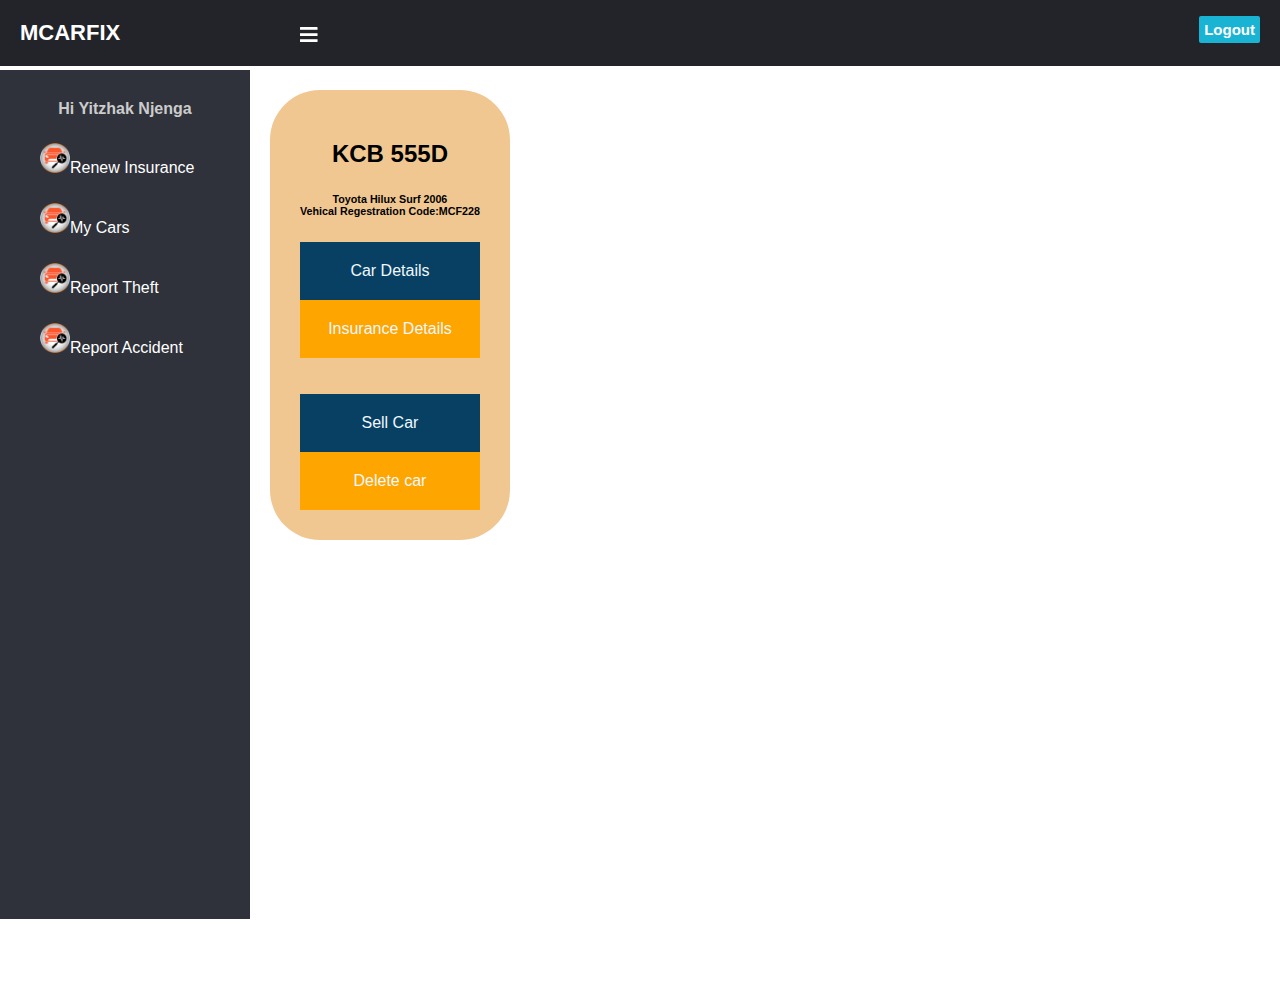
==== index.html @ 9e0ad71a "initial commit" ====
<!DOCTYPE html>
<html lang="en" dir="ltr">
  <head>
    <meta charset="utf-8">
    <meta name="viewport" content="width=device-width, initial-scale=1.0">
    <title></title>
   
    <link rel="stylesheet" href="https://cdnjs.cloudflare.com/ajax/libs/font-awesome/5.12.1/css/all.min.css">
    <link rel="stylesheet" href="./css/style.css">
    <link rel="stylesheet" href="./css/main.css">
    <script src="https://cdnjs.cloudflare.com/ajax/libs/jquery/3.5.1/jquery.min.js" charset="utf-8"></script>
    <link href="https://cdn.jsdelivr.net/npm/bootstrap@5.1.3/dist/css/bootstrap.min.css" rel="stylesheet" integrity="sha384-1BmE4kWBq78iYhFldvKuhfTAU6auU8tT94WrHftjDbrCEXSU1oBoqyl2QvZ6jIW3" crossorigin="anonymous">
  </head>
  <body>

    <input type="checkbox" id="check">
    <!--header area start-->
    <header id="head">
      <label for="check">
        <i class="fas fa-bars" id="sidebar_btn"></i>
      </label>
      <div class="left_area">
        <h3>mCarFix</h3>
      </div>
      <div class="right_area">
        <a href="#" class="logout_btn">Logout</a>
      </div>
    </header>
    <!--header area end-->
    <!--mobile navigation bar start-->
    <div class="mobile_nav">
      <div class="nav_bar">
        <img src="https://avatars.githubusercontent.com/u/70539359?v=4" class="mobile_profile_image" alt="">
        <i class="fa fa-bars nav_btn"></i>
      </div>
      <div class="mobile_nav_items">
        <a href="/index.html"><img src="./images/garage.png" alt=""><span>Renew Insurance</span></a>
        <a href="./html/mycars.html"><img src="./images/garage.png" alt=""><span>My Cars</span></a>
        <a href="./html/report-theft.html"><img src="./images/garage.png" alt=""><span>Report Theft</span></a>
        <a href="./html/reportaccident.html"><img src="./images/garage.png" alt=""><span>Report Accident</span></a>
      </div>
    </div>
    <!--mobile navigation bar end-->
    <!--sidebar start-->
    <div class="sidebar">
      <div class="profile_info">
        <img src="https://avatars.githubusercontent.com/u/70539359?v=4" class="mobile_profile_image" alt="" width="100px">
        <h4>Hi Yitzhak Njenga</h4>
      </div>
      <a href="/index.html"><img src="./images/symptom.png" width="30px" alt=""><span>Renew Insurance</span></a>
        <a href="./html/mycars.html"><img src="./images/symptom.png" width="30px" alt=""><span>My Cars</span></a>
        <a href="./html/report-theft.html"><img src="./images/symptom.png" width="30px"alt=""><span>Report Theft</span></a>
        <a href="./html/reportaccident.html"><img src="./images/symptom.png" width="30px" alt=""><span>Report Accident</span></a>
    </div>
    <!--sidebar end-->

    <div class="content">
        <div class="card">

            <div class="container" id="block">
                <div class="row">
            
                    <h2>KCB 555D</h2>
            
                    <h6>Toyota Hilux Surf 2006 <br>
                    Vehical Regestration Code:MCF228</h6>
                    
                  <div class="col" id="col1"><a href="/html/cardetails.html">Car Details</a></div>
                  <div class="col order-5" id="col2"><a href="/html/insurances_deatails.html">Insurance Details</Details></a></div>
            
                  <br>
                        
                  
              
                  <!-- Force next columns to break to new line at md breakpoint and up -->
                  
              
                  
                </div>
                <br>
            
                <div class="row">
                    <div class="col" id="col1"><a href="/html/sellcar.html">Sell Car</a></div>
                    <div class="col order-5" id="col2"><a href="/html/insurances_deatails.html">Delete car</Details></a></div>
              
            
                    
            
                </div>
            </div>
            

        
       </div>
    </div>
    
       
       

    <script type="text/javascript">
    $(document).ready(function(){
      $('.nav_btn').click(function(){
        $('.mobile_nav_items').toggleClass('active');
      });
    });
    </script>

  </body>
</html>
---- css/style.css ----
body{
  margin: 0;
  padding: 0;
  font-family: "Roboto", sans-serif;
}

#head{
  z-index: 1;
  position: fixed;
  background: #22242A;
  padding: 20px;
  width: calc(100% - 0%);
  top: 0;
  
}

.left_area h3{
  color: #fff;
  margin: 0;
  text-transform: uppercase;
  font-size: 22px;
  font-weight: 900;
}

.left_area span{
  color: #19B3D3;
}

.logout_btn{
  padding: 5px;
  background: #19B3D3;
  text-decoration: none;
  float: right;
  margin-top: -30px;
  margin-right: 40px;
  border-radius: 2px;
  font-size: 15px;
  font-weight: 600;
  color: #fff;
  transition: 0.5s;
  transition-property: background;
}

.logout_btn:hover{
  background: #0B87A6;
}

.sidebar{
  z-index: 1;
  top: 0;
  background: #2f323a;
  margin-top: 70px;
  padding-top: 30px;
  position: fixed;
  left: 0;
  width: 250px;
  height: calc(100% - 9%);
  transition: 0.5s;
  transition-property: left;
  
}

.profile_info{
  display: flex;
  flex-direction: column;
  justify-content: center;
  align-items: center;
}

.sidebar .profile_info .profile_image{
  width: 100px;
  height: 100px;
  border-radius: 100px;
  margin-bottom: 10px;
}

.sidebar .profile_info h4{
  color: #ccc;
  margin-top: 0;
  margin-bottom: 20px;
}

.sidebar a{
  color: #fff;
  display: block;
  width: 100%;
  line-height: 60px;
  text-decoration: none;
  padding-left: 40px;
  box-sizing: border-box;
  transition: 0.5s;
  transition-property: background;
}

.sidebar a:hover{
  background: #19B3D3;
}

.sidebar i{
  padding-right: 10px;
}

label #sidebar_btn{
  z-index: 1;
  color: #fff;
  position: fixed;
  cursor: pointer;
  left: 300px;
  font-size: 20px;
  margin: 5px 0;
  transition: 0.5s;
  transition-property: color;
}

label #sidebar_btn:hover{
  color: #19B3D3;
}

#check:checked ~ .sidebar{
  left: -185px;
}

#check:checked ~ .sidebar a span{
  display: none;
}

#check:checked ~ .sidebar a{
  font-size: 20px;
  margin-left: 165px;
  width: 100%;
}

.content{
  width: (100% - 250px);
  margin-top: 60px;
  padding: 20px;
  margin-left: 250px;
  background: url(background.png) no-repeat;
  background-position: center;
  background-size: cover;
  height: 100vh;
  transition: 0.5s;
}

#check:checked ~ .content{
  margin-left: 60px;
}

#check:checked ~ .sidebar .profile_info{
  display: none;
}

#check{
  display: none;
}

.mobile_nav{
  display: none;
}

.content .card p{
  background: #fff;
  padding: 15px;
  margin-bottom: 10px;
  font-size: 14px;
  opacity: 0.8;
}

/* Responsive CSS */

@media screen and (max-width: 780px){
  .sidebar{
    display: none;
  }

  #sidebar_btn{
    display: none;
  }

  .content{
    margin-left: 0;
    margin-top: 0;
    padding: 10px 20px;
    transition: 0s;
  }

  #check:checked ~ .content{
    margin-left: 0;
  }

  .mobile_nav{
    display: block;
    width: calc(100% - 0%);
  }

  .nav_bar{
    background: #222;
    width: (100% - 0px);
    margin-top: 70px;
    display: flex;
    justify-content: space-between;
    align-items: center;
    padding: 10px 20px;
  }

  .nav_bar .mobile_profile_image{
    width: 50px;
    height: 50px;
    border-radius: 50%;
  }

  .nav_bar .nav_btn{
    color: #fff;
    font-size: 22px;
    cursor: pointer;
    transition: 0.5s;
    transition-property: color;
  }

  .nav_bar .nav_btn:hover{
    color: #19B3D3;
  }

  .mobile_nav_items{
    background: #2F323A;
    display: none;
  }

  .mobile_nav_items a{
    color: #fff;
    display: block;
    text-align: center;
    letter-spacing: 1px;
    line-height: 60px;
    text-decoration: none;
    box-sizing: border-box;
    transition: 0.5s;
    transition-property: background;
  }

  .mobile_nav_items a:hover{
    background: #19B3D3;
  }

  .mobile_nav_items i{
    padding-right: 10px;
  }

  .active{
    display: block;
  }
}
---- css/main.css ----
#pop-up {
  top: 100px;
  right: 500px;
  background-color: antiquewhite;
  width: 400px;
  height: 500px;
  padding: 50px;
  border-radius: 50px;
  text-align: center;
}
h1 {
  text-align: right;
}
#alert {
  position: absolute;
  top: 30px;
  margin-left: 500px;
  display: none;
  width: 400px;
}
#block {
  position: absolute;
  top: 90px;
  background-color: rgb(240, 199, 145);
  border: 30px;

  text-align: center;
  padding: 30px;
  border-radius: 50px;
}
#col1 {
  background-color: #074063;
  padding: 20px;
  color: aliceblue;
}
#col2 {
  background-color: orange;
  padding: 20px;
  color: aliceblue;
}
#col1>a,#col2>a{
    color: aliceblue;
    text-decoration: none;
}
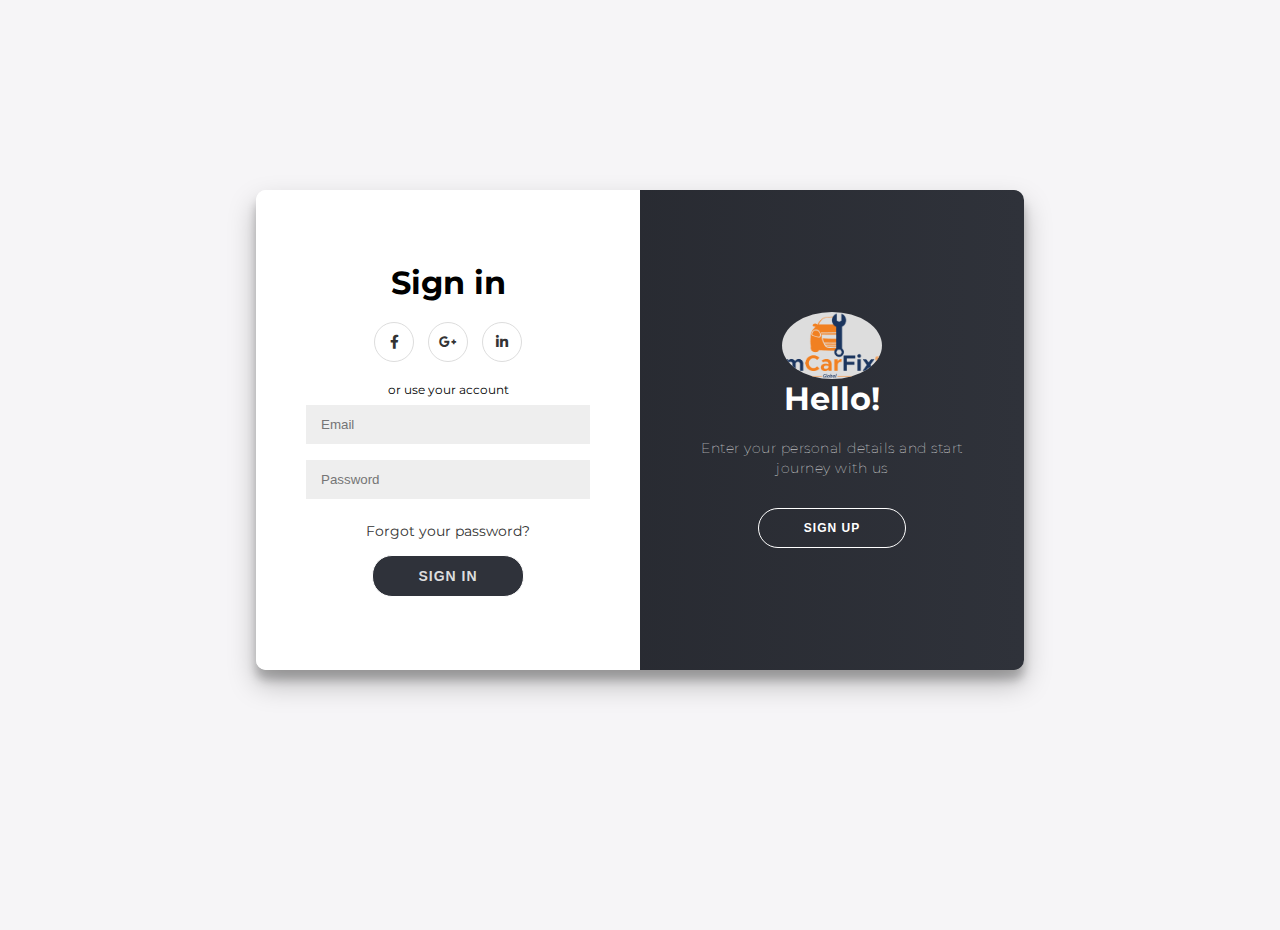
==== commit a00f3012: "added new files" ====
--- a/index.html
+++ b/index.html
@@ -1,110 +1,71 @@
 <!DOCTYPE html>
-<html lang="en" dir="ltr">
-  <head>
-    <meta charset="utf-8">
+<html lang="en">
+<head>
+    <meta charset="UTF-8">
+    <meta http-equiv="X-UA-Compatible" content="IE=edge">
     <meta name="viewport" content="width=device-width, initial-scale=1.0">
-    <title></title>
-   
     <link rel="stylesheet" href="https://cdnjs.cloudflare.com/ajax/libs/font-awesome/5.12.1/css/all.min.css">
-    <link rel="stylesheet" href="./css/style.css">
-    <link rel="stylesheet" href="./css/main.css">
-    <script src="https://cdnjs.cloudflare.com/ajax/libs/jquery/3.5.1/jquery.min.js" charset="utf-8"></script>
-    <link href="https://cdn.jsdelivr.net/npm/bootstrap@5.1.3/dist/css/bootstrap.min.css" rel="stylesheet" integrity="sha384-1BmE4kWBq78iYhFldvKuhfTAU6auU8tT94WrHftjDbrCEXSU1oBoqyl2QvZ6jIW3" crossorigin="anonymous">
-  </head>
-  <body>
 
-    <input type="checkbox" id="check">
-    <!--header area start-->
-    <header id="head">
-      <label for="check">
-        <i class="fas fa-bars" id="sidebar_btn"></i>
-      </label>
-      <div class="left_area">
-        <h3>mCarFix</h3>
-      </div>
-      <div class="right_area">
-        <a href="#" class="logout_btn">Logout</a>
-      </div>
-    </header>
-    <!--header area end-->
-    <!--mobile navigation bar start-->
-    <div class="mobile_nav">
-      <div class="nav_bar">
-        <img src="https://avatars.githubusercontent.com/u/70539359?v=4" class="mobile_profile_image" alt="">
-        <i class="fa fa-bars nav_btn"></i>
-      </div>
-      <div class="mobile_nav_items">
-        <a href="/index.html"><img src="./images/garage.png" alt=""><span>Renew Insurance</span></a>
-        <a href="./html/mycars.html"><img src="./images/garage.png" alt=""><span>My Cars</span></a>
-        <a href="./html/report-theft.html"><img src="./images/garage.png" alt=""><span>Report Theft</span></a>
-        <a href="./html/reportaccident.html"><img src="./images/garage.png" alt=""><span>Report Accident</span></a>
-      </div>
-    </div>
-    <!--mobile navigation bar end-->
-    <!--sidebar start-->
-    <div class="sidebar">
-      <div class="profile_info">
-        <img src="https://avatars.githubusercontent.com/u/70539359?v=4" class="mobile_profile_image" alt="" width="100px">
-        <h4>Hi Yitzhak Njenga</h4>
-      </div>
-      <a href="/index.html"><img src="./images/symptom.png" width="30px" alt=""><span>Renew Insurance</span></a>
-        <a href="./html/mycars.html"><img src="./images/symptom.png" width="30px" alt=""><span>My Cars</span></a>
-        <a href="./html/report-theft.html"><img src="./images/symptom.png" width="30px"alt=""><span>Report Theft</span></a>
-        <a href="./html/reportaccident.html"><img src="./images/symptom.png" width="30px" alt=""><span>Report Accident</span></a>
-    </div>
-    <!--sidebar end-->
+    <link rel="stylesheet" href="./css/signup.css">
+    <title>Home-mCarfixglobal</title>
+</head>
+<body>
 
-    <div class="content">
-        <div class="card">
+    
+<div class="container" id="container">
+	<div class="form-container sign-up-container">
+		<form action="#">
+			<h1>Create Account</h1>
+		
+			<input type="text" placeholder="Full Name" required />
+			<input type="email" placeholder="Email" required/>
+            <input type="text" placeholder="Phone Number e.g 0723XXX256" id="number" required/>
+			<input type="password" placeholder="Password" id="password" required/>
+            <input type="checkbox"  onclick="seePassword()" required ><span>See Password</span>
+            <input type="password" placeholder=" Confirm Password" id="confirm_password" required/>
+            <span><a href="">Read Tearms & Condtions</a>
+                <br>
+                <br>
+            </span>
 
-            <div class="container" id="block">
-                <div class="row">
-            
-                    <h2>KCB 555D</h2>
-            
-                    <h6>Toyota Hilux Surf 2006 <br>
-                    Vehical Regestration Code:MCF228</h6>
-                    
-                  <div class="col" id="col1"><a href="/html/cardetails.html">Car Details</a></div>
-                  <div class="col order-5" id="col2"><a href="/html/insurances_deatails.html">Insurance Details</Details></a></div>
-            
-                  <br>
-                        
-                  
-              
-                  <!-- Force next columns to break to new line at md breakpoint and up -->
-                  
-              
-                  
-                </div>
-                <br>
-            
-                <div class="row">
-                    <div class="col" id="col1"><a href="/html/sellcar.html">Sell Car</a></div>
-                    <div class="col order-5" id="col2"><a href="/html/insurances_deatails.html">Delete car</Details></a></div>
-              
-            
-                    
-            
-                </div>
-            </div>
-            
+			<p id="alert"></p>
 
-        
-       </div>
-    </div>
-    
-       
-       
+			<button id="submit">Sign Up</button>
+		</form>
+	</div>
+	<div class="form-container sign-in-container">
+		<form onsubmit="validate()">
+			<h1>Sign in</h1>
+			<div class="social-container">
+				<a href="#" class="social"><i class="fab fa-facebook-f"></i></a>
+				<a href="#" class="social"><i class="fab fa-google-plus-g"></i></a>
+				<a href="#" class="social"><i class="fab fa-linkedin-in"></i></a>
+			</div>
+			<span>or use your account</span>
+			<input type="email" placeholder="Email" />
+			<input type="password" placeholder="Password" />
+			<a href="#">Forgot your password?</a>
+			<button><a href="./html/renewinsrurance.html">Sign In</a></button>
+		</form>
+	</div>
+	<div class="overlay-container">
+		<div class="overlay">
+			<div class="overlay-panel overlay-left">
+				<h1>Welcome Back!</h1>
+				<p>To keep connected with us please login with your personal info</p>
+				<button class="ghost" id="signIn">Sign In</button>
+			</div>
+			<div class="overlay-panel overlay-right">
+                <img src="./images/newlogo.png" width="100px" alt="">
+				<h1>Hello!</h1>
+				<p>Enter your personal details and start journey with us</p>
+				<button  class="ghost" id="signUp">Sign Up</button>
+			</div>
+		</div>
+	</div>
+</div>
 
-    <script type="text/javascript">
-    $(document).ready(function(){
-      $('.nav_btn').click(function(){
-        $('.mobile_nav_items').toggleClass('active');
-      });
-    });
-    </script>
 
-  </body>
-</html>
-      +    <script src="./js/main.js"></script>
+</body>
+</html>--- a/css/signup.css
+++ b/css/signup.css
@@ -0,0 +1,239 @@
+
+@import url('https://fonts.googleapis.com/css?family=Montserrat:400,800');
+
+* {
+	box-sizing: border-box;
+}
+
+body {
+	background: #f6f5f7;
+	display: flex;
+	justify-content: center;
+	align-items: center;
+	flex-direction: column;
+	font-family: 'Montserrat', sans-serif;
+	height: 100vh;
+	margin: -20px 0 50px;
+}
+
+h1 {
+	font-weight: bold;
+	margin: 0;
+}
+
+h2 {
+	text-align: center;
+}
+
+p {
+	font-size: 14px;
+	font-weight: 100;
+	line-height: 20px;
+	letter-spacing: 0.5px;
+	margin: 20px 0 30px;
+}
+
+span {
+	font-size: 12px;
+}
+
+a {
+	color: #333;
+	font-size: 14px;
+	text-decoration: none;
+	margin: 15px 0;
+}
+
+button {
+	border-radius: 20px;
+	border: 1px solid #FFf;
+	background-color: #2f323a;
+	color: #FFFFFF;
+	font-size: 12px;
+	font-weight: bold;
+	padding: 12px 45px;
+	letter-spacing: 1px;
+	text-transform: uppercase;
+	transition: transform 80ms ease-in;
+    cursor: pointer;
+}
+
+button:active {
+	transform: scale(0.95);
+}
+
+button:focus {
+	outline: none;
+}
+
+button.ghost {
+	background-color: transparent;
+	border-color: #FFFFFF;
+}
+
+form {
+	background-color: #FFFFFF;
+	display: flex;
+	align-items: center;
+	justify-content: center;
+	flex-direction: column;
+	padding: 0 50px;
+	height: 100%;
+	text-align: center;
+}
+
+input {
+	background-color: #eee;
+	border: none;
+	padding: 12px 15px;
+	margin: 8px 0;
+	width: 100%;
+}
+
+.container {
+	background-color: #fff;
+	border-radius: 10px;
+  	box-shadow: 0 14px 28px rgba(0,0,0,0.25), 
+			0 10px 10px rgba(0,0,0,0.22);
+	position: relative;
+	overflow: hidden;
+	width: 768px;
+	max-width: 100%;
+	min-height: 480px;
+}
+
+.form-container {
+	position: absolute;
+	top: 0;
+	height: 100%;
+	transition: all 0.6s ease-in-out;
+}
+
+.sign-in-container {
+	left: 0;
+	width: 50%;
+	z-index: 2;
+}
+
+.container.right-panel-active .sign-in-container {
+	transform: translateX(100%);
+}
+
+.sign-up-container {
+	left: 0;
+	width: 50%;
+	opacity: 0;
+	z-index: 1;
+
+}
+
+.container.right-panel-active .sign-up-container {
+	transform: translateX(100%);
+	opacity: 1;
+	z-index: 5;
+	animation: show 0.6s;
+}
+
+@keyframes show {
+	0%, 49.99% {
+		opacity: 0;
+		z-index: 1;
+	}
+	
+	50%, 100% {
+		opacity: 1;
+		z-index: 5;
+	}
+}
+
+.overlay-container {
+	position: absolute;
+	top: 0;
+	left: 50%;
+	width: 50%;
+	height: 100%;
+	overflow: hidden;
+	transition: transform 0.6s ease-in-out;
+	z-index: 100;
+}
+
+.container.right-panel-active .overlay-container{
+	transform: translateX(-100%);
+}
+
+.overlay {
+	background: linear-gradient(to right, #22242A, #2f323a);
+	background-repeat: no-repeat;
+	background-size: cover;
+	background-position: 0 0;
+	color: #FFFFFF;
+	position: relative;
+	left: -100%;
+	height: 100%;
+	width: 200%;
+  	transform: translateX(0);
+	transition: transform 0.6s ease-in-out;
+}
+
+.container.right-panel-active .overlay {
+  	transform: translateX(50%);
+}
+
+.overlay-panel {
+	position: absolute;
+	display: flex;
+	align-items: center;
+	justify-content: center;
+	flex-direction: column;
+	padding: 0 40px;
+	text-align: center;
+	top: 0;
+	height: 100%;
+	width: 50%;
+	transform: translateX(0);
+	transition: transform 0.6s ease-in-out;
+}
+
+.overlay-left {
+	transform: translateX(-20%);
+    padding: 20px;
+}
+
+.container.right-panel-active .overlay-left {
+	transform: translateX(0);
+}
+
+.overlay-right {
+	right: 0;
+	transform: translateX(0);
+}
+
+.container.right-panel-active .overlay-right {
+	transform: translateX(20%);
+}
+
+.social-container {
+	margin: 20px 0;
+}
+
+.social-container a {
+	border: 1px solid #DDDDDD;
+	border-radius: 50%;
+	display: inline-flex;
+	justify-content: center;
+	align-items: center;
+	margin: 0 5px;
+	height: 40px;
+	width: 40px;
+}
+
+img{
+    background-color: #DDDDDD;
+    border-radius: 80%;
+}
+button>a{
+    color:#DDDDDD
+}
+#btnSignUp{
+	background-color: #3961d8;
+}